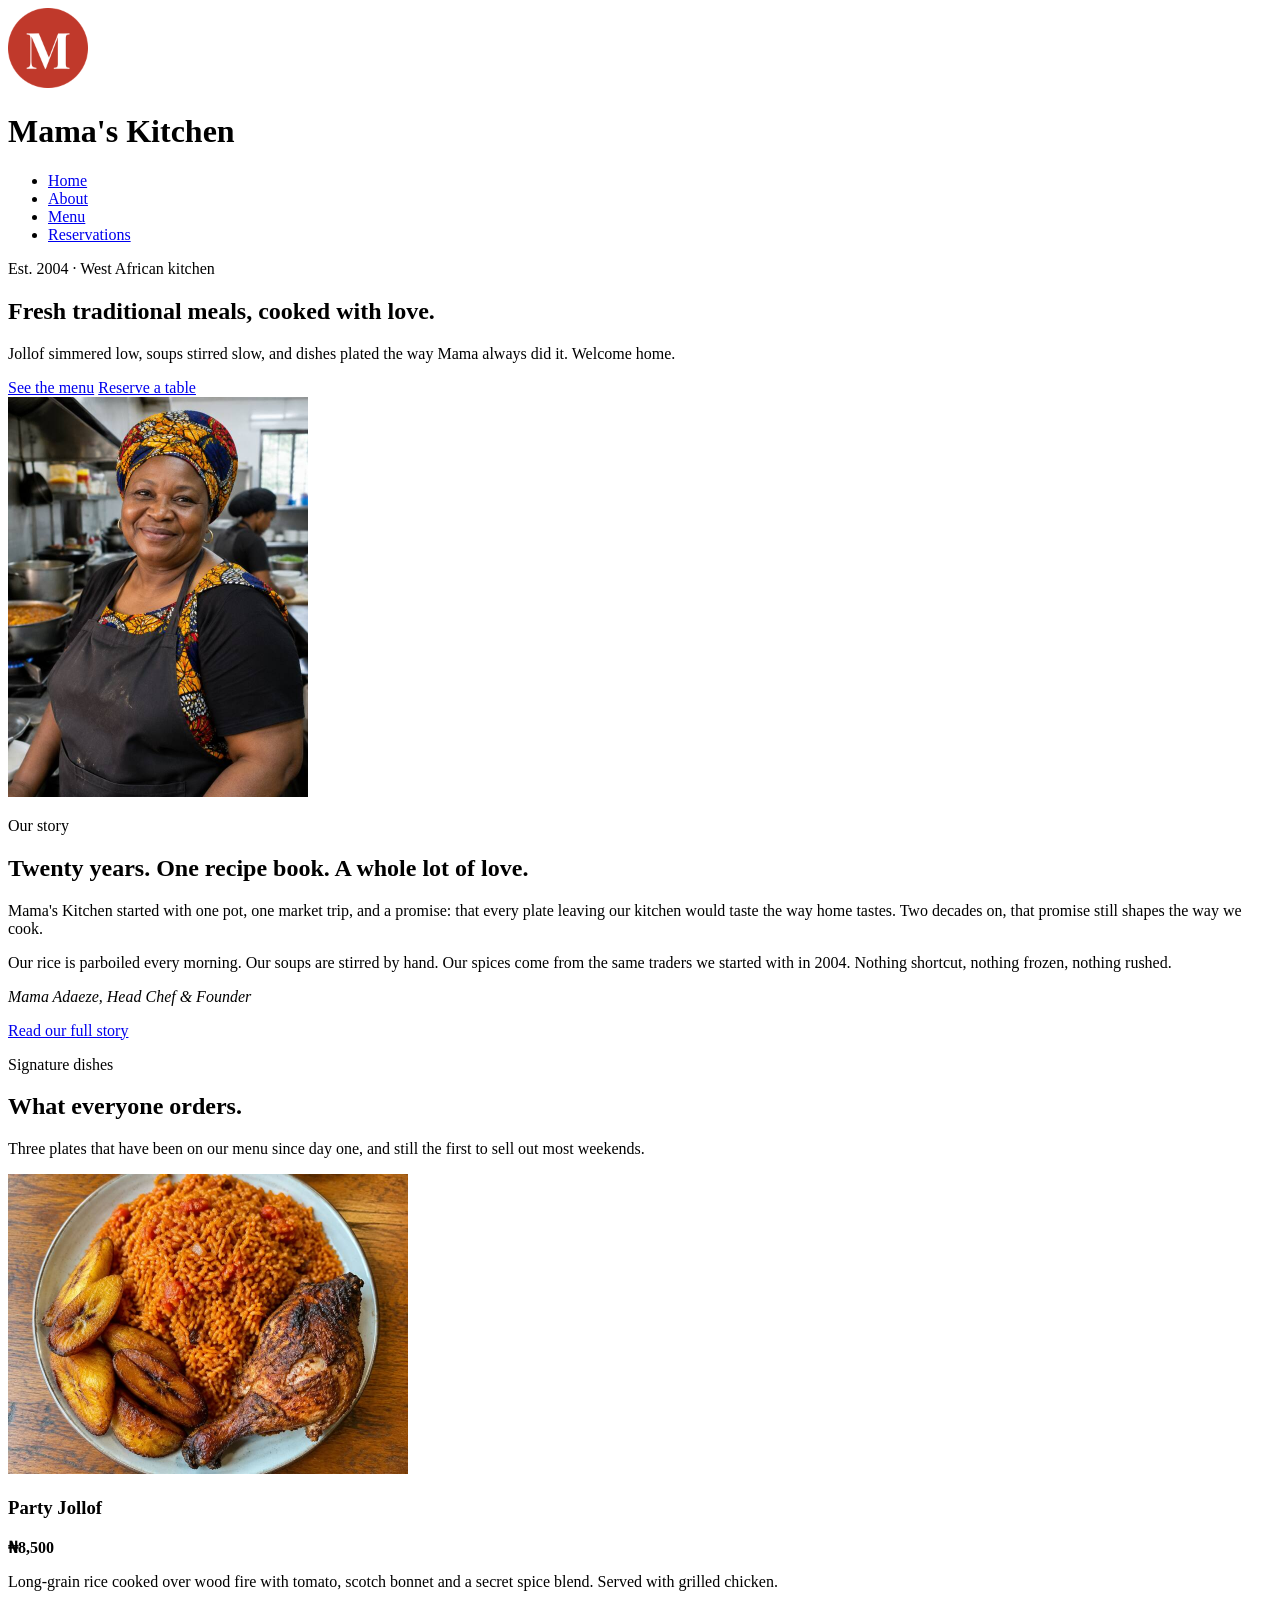
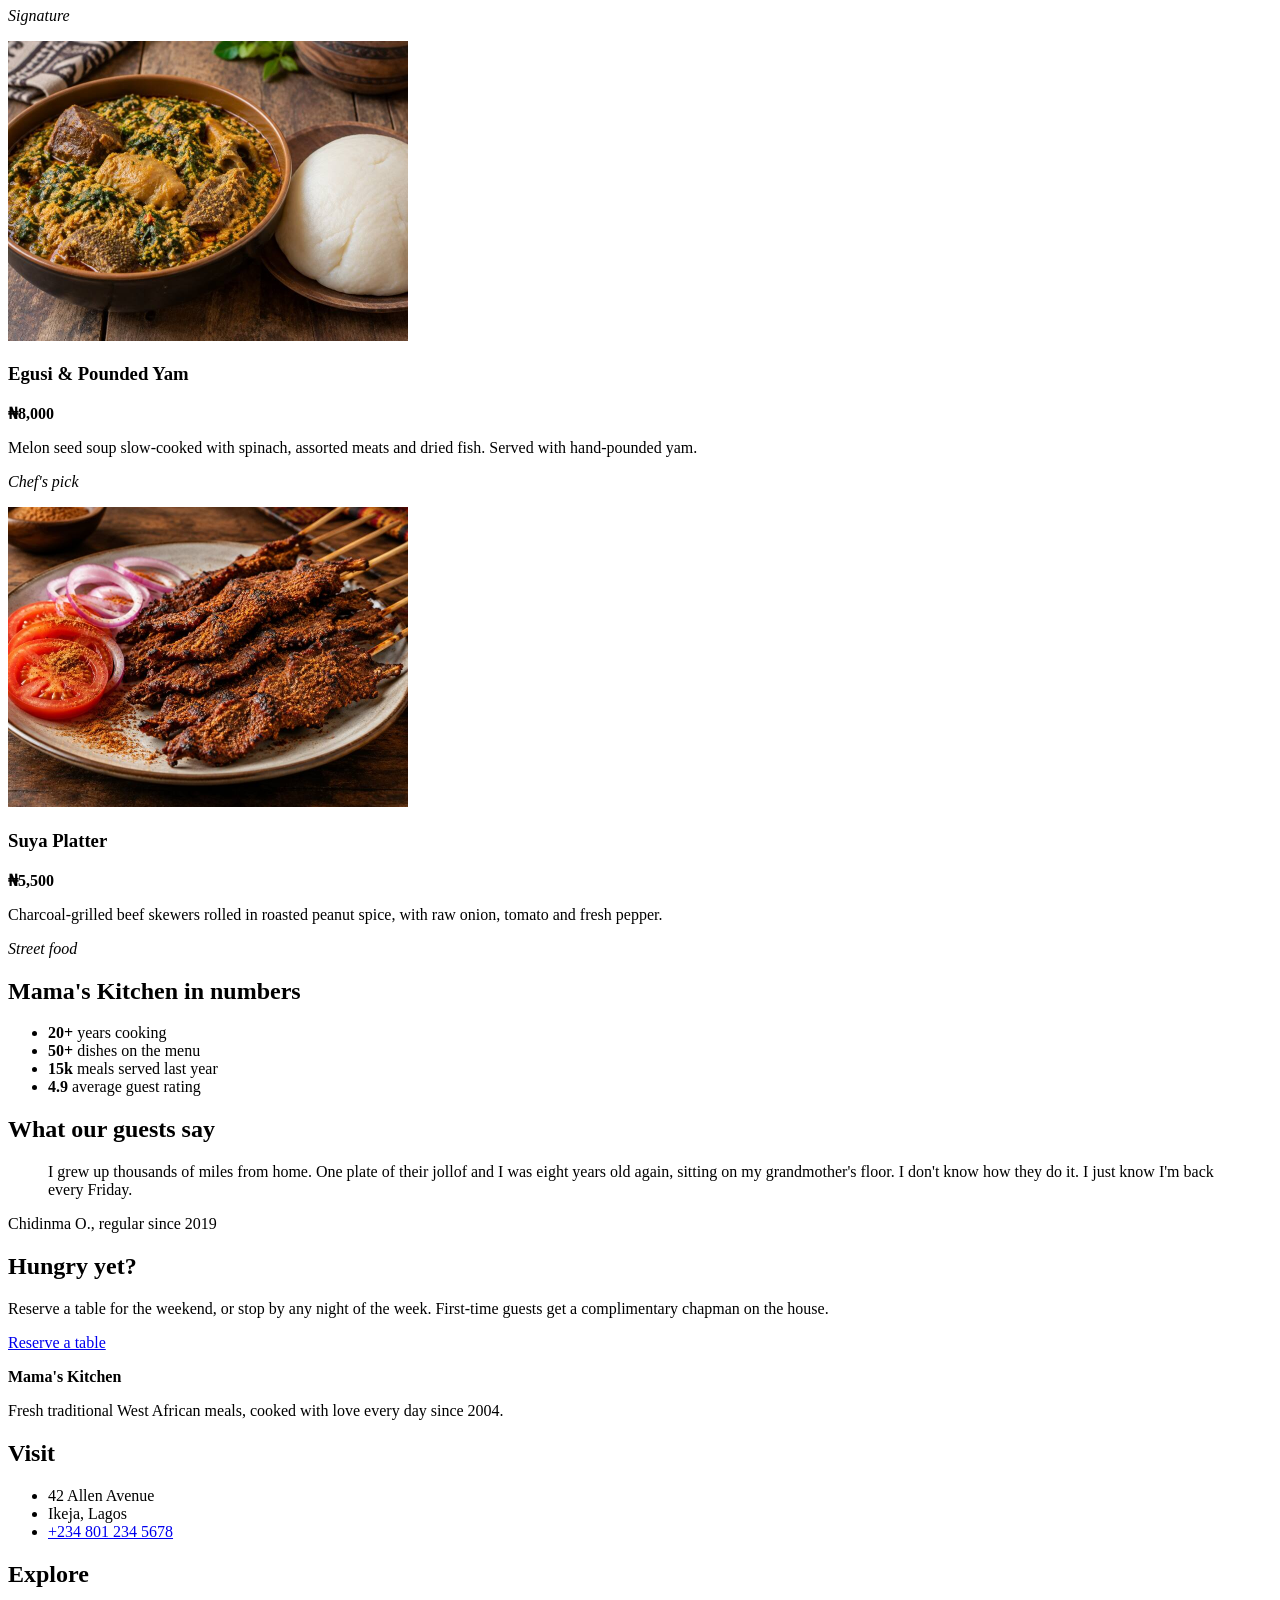
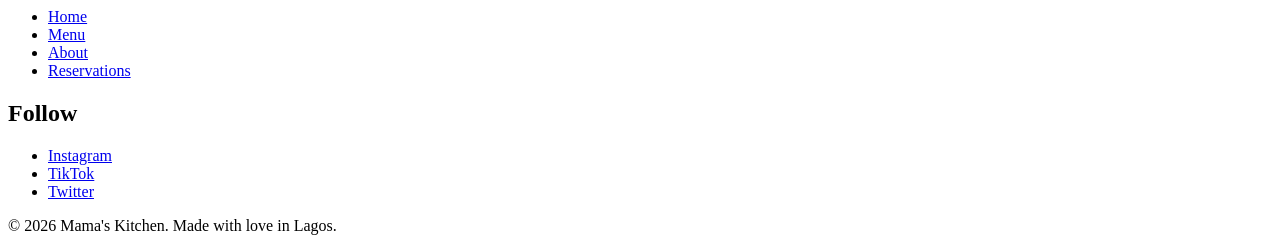
==== index.html @ 7619a009 "Initial commit" ====
<!DOCTYPE html>
<html lang="en">
  <head>
    <meta charset="UTF-8">
    <meta name="viewport" content="width=device-width, initial-scale=1.0">
    <title>Mama's Kitchen | Fresh traditional meals in Ikeja</title>
  </head>
  <body>
    <header>
      <img src="images/logo.png" alt="Mama's Kitchen logo" width="80" height="80">
      <h1>Mama's Kitchen</h1>
      <nav>
        <ul>
          <li><a href="index.html">Home</a></li>
          <li><a href="about.html">About</a></li>
          <li><a href="menu.html">Menu</a></li>
          <li><a href="reservations.html">Reservations</a></li>
        </ul>
      </nav>
    </header>

    <main>
      <section>
        <p>Est. 2004 · West African kitchen</p>
        <h2>Fresh traditional meals, cooked with love.</h2>
        <p>Jollof simmered low, soups stirred slow, and dishes plated the way Mama always did it. Welcome home.</p>
        <a href="menu.html">See the menu</a>
        <a href="reservations.html">Reserve a table</a>
      </section>

      <section>
        <img src="images/mama.jpg" alt="Mama Adaeze, head chef and founder of Mama's Kitchen" width="300" height="400">
        <p>Our story</p>
        <h2>Twenty years. One recipe book. A whole lot of love.</h2>
        <p>Mama's Kitchen started with one pot, one market trip, and a promise: that every plate leaving our kitchen would taste the way home tastes. Two decades on, that promise still shapes the way we cook.</p>
        <p>Our rice is parboiled every morning. Our soups are stirred by hand. Our spices come from the same traders we started with in 2004. Nothing shortcut, nothing frozen, nothing rushed.</p>
        <p><em>Mama Adaeze, Head Chef &amp; Founder</em></p>
        <a href="about.html">Read our full story</a>
      </section>

      <section>
        <p>Signature dishes</p>
        <h2>What everyone orders.</h2>
        <p>Three plates that have been on our menu since day one, and still the first to sell out most weekends.</p>
        <div>
          <img src="images/jollof.jpg" alt="A plate of party jollof rice with fried plantain and grilled chicken" width="400" height="300" loading="lazy">
          <h3>Party Jollof</h3>
          <p><strong>₦8,500</strong></p>
          <p>Long-grain rice cooked over wood fire with tomato, scotch bonnet and a secret spice blend. Served with grilled chicken.</p>
          <p><em>Signature</em></p>
        </div>
        <div>
          <img src="images/egusi.jpg" alt="A bowl of egusi soup with pounded yam" width="400" height="300" loading="lazy">
          <h3>Egusi &amp; Pounded Yam</h3>
          <p><strong>₦8,000</strong></p>
          <p>Melon seed soup slow-cooked with spinach, assorted meats and dried fish. Served with hand-pounded yam.</p>
          <p><em>Chef's pick</em></p>
        </div>
        <div>
          <img src="images/suya.jpg" alt="Spicy beef suya skewers with sliced onion and tomato" width="400" height="300" loading="lazy">
          <h3>Suya Platter</h3>
          <p><strong>₦5,500</strong></p>
          <p>Charcoal-grilled beef skewers rolled in roasted peanut spice, with raw onion, tomato and fresh pepper.</p>
          <p><em>Street food</em></p>
        </div>
      </section>

      <section>
        <h2>Mama's Kitchen in numbers</h2>
        <ul>
          <li><strong>20+</strong> years cooking</li>
          <li><strong>50+</strong> dishes on the menu</li>
          <li><strong>15k</strong> meals served last year</li>
          <li><strong>4.9</strong> average guest rating</li>
        </ul>
      </section>

      <section>
        <h2>What our guests say</h2>
        <blockquote>
          <p>I grew up thousands of miles from home. One plate of their jollof and I was eight years old again, sitting on my grandmother's floor. I don't know how they do it. I just know I'm back every Friday.</p>
        </blockquote>
        <p>Chidinma O., regular since 2019</p>
      </section>

      <section>
        <h2>Hungry yet?</h2>
        <p>Reserve a table for the weekend, or stop by any night of the week. First-time guests get a complimentary chapman on the house.</p>
        <a href="reservations.html">Reserve a table</a>
      </section>
    </main>

    <footer>
      <p><strong>Mama's Kitchen</strong></p>
      <p>Fresh traditional West African meals, cooked with love every day since 2004.</p>

      <h2>Visit</h2>
      <ul>
        <li>42 Allen Avenue</li>
        <li>Ikeja, Lagos</li>
        <li><a href="tel:+2348012345678">+234 801 234 5678</a></li>
      </ul>

      <h2>Explore</h2>
      <ul>
        <li><a href="index.html">Home</a></li>
        <li><a href="menu.html">Menu</a></li>
        <li><a href="about.html">About</a></li>
        <li><a href="reservations.html">Reservations</a></li>
      </ul>

      <h2>Follow</h2>
      <ul>
        <li><a href="https://instagram.com">Instagram</a></li>
        <li><a href="https://tiktok.com">TikTok</a></li>
        <li><a href="https://x.com">Twitter</a></li>
      </ul>

      <p>© 2026 Mama's Kitchen. Made with love in Lagos.</p>
    </footer>
  </body>
</html>
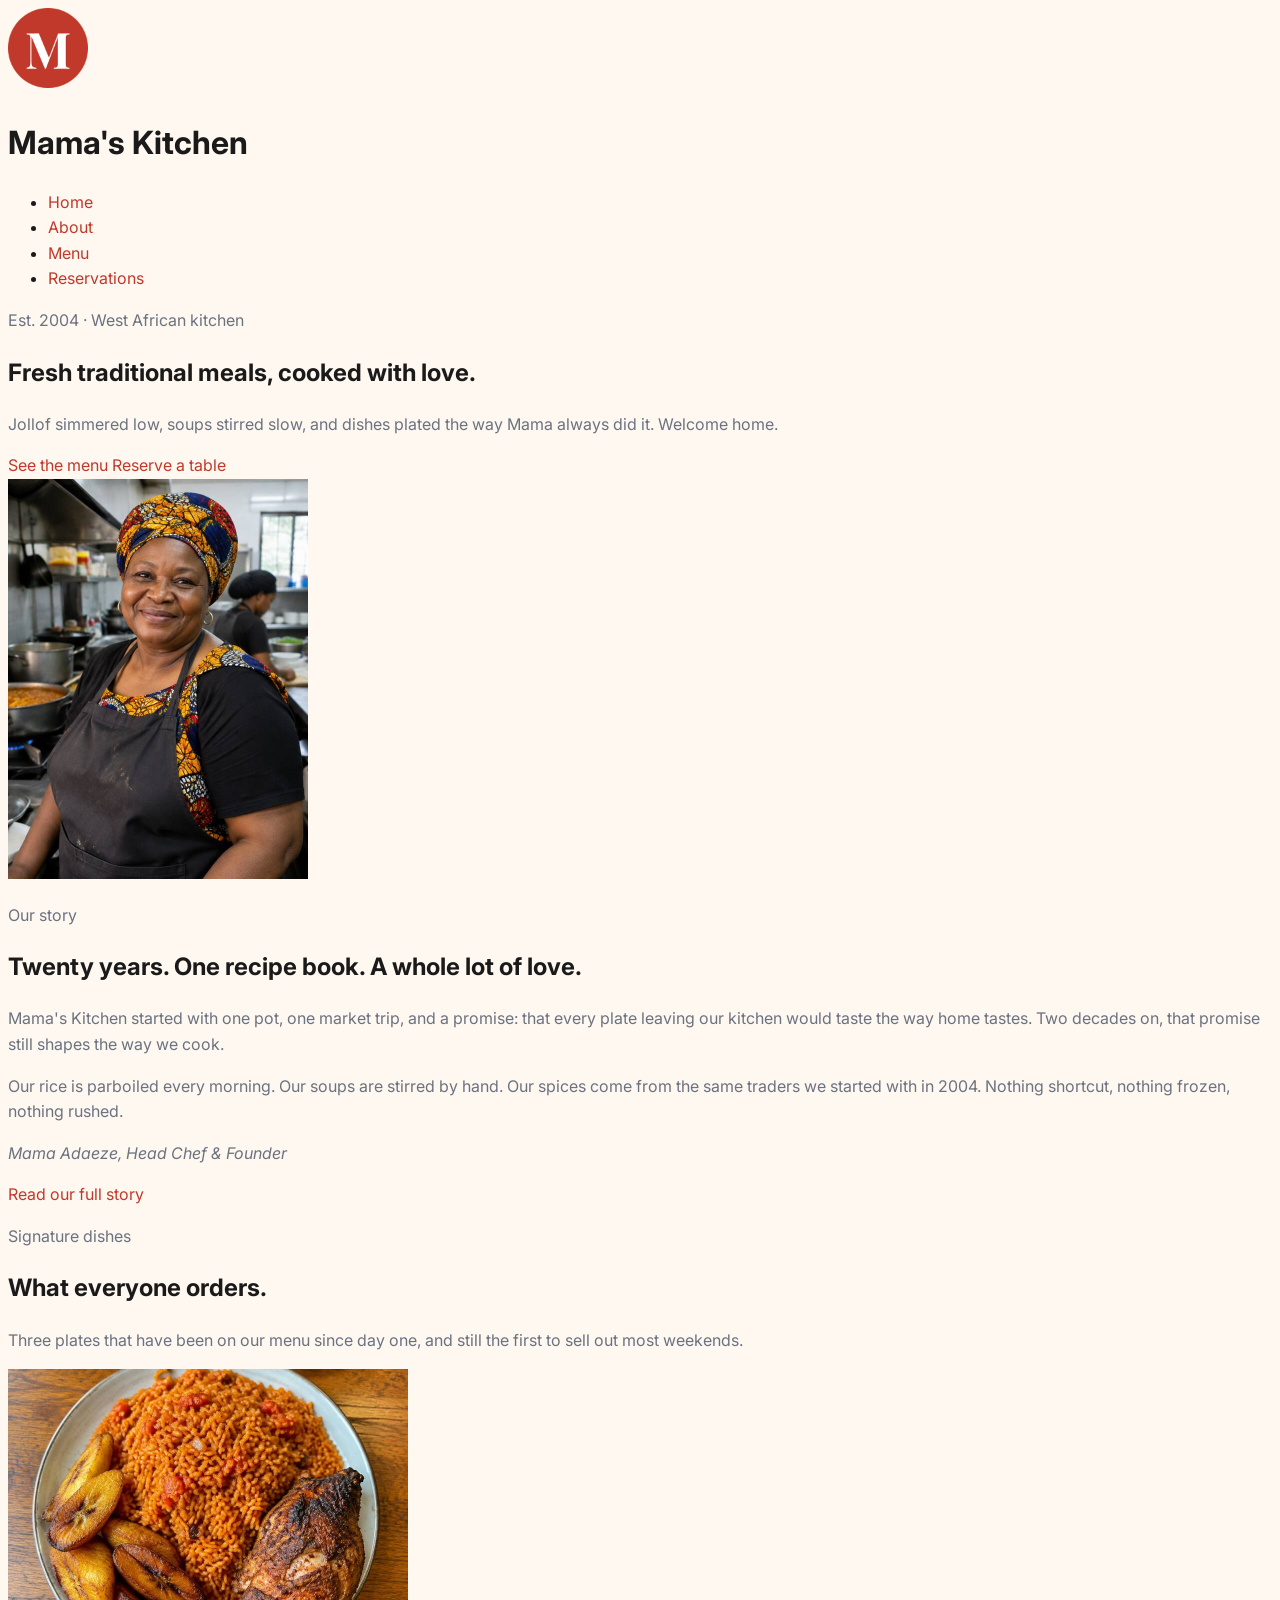
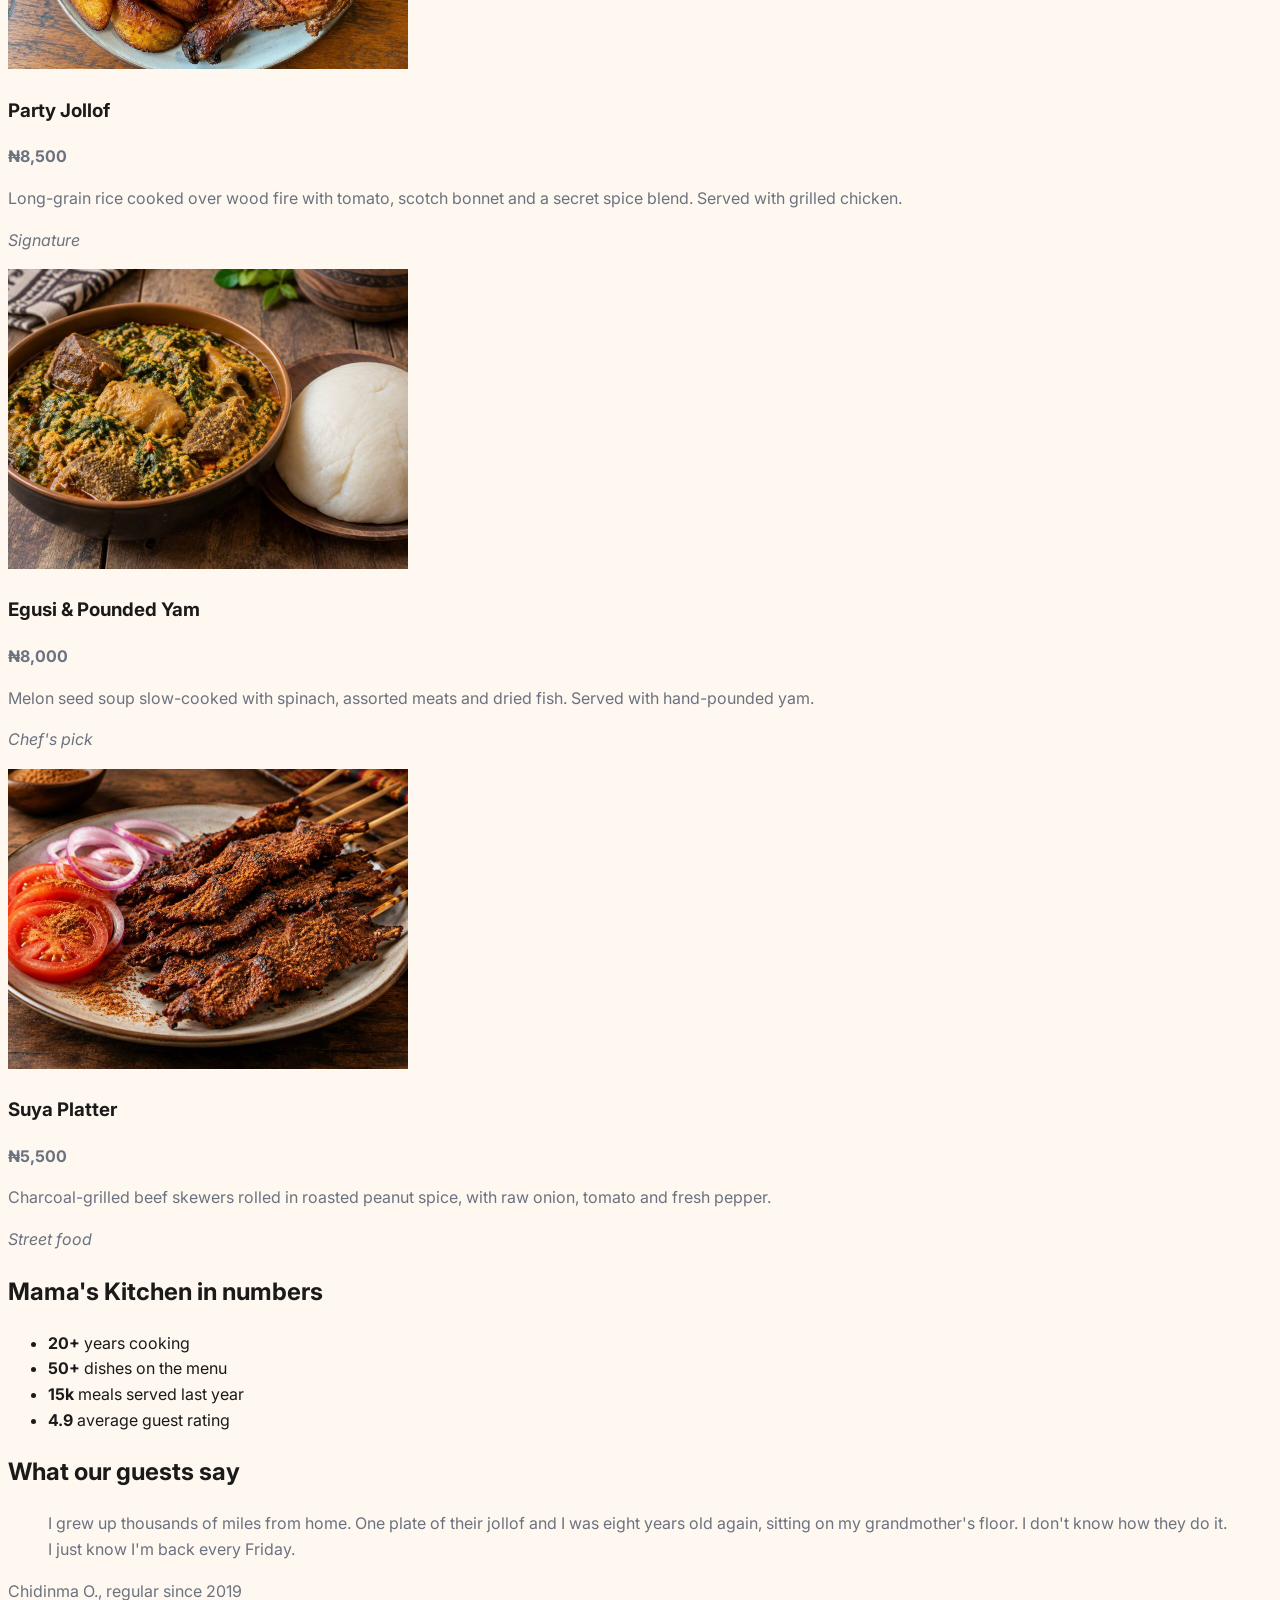
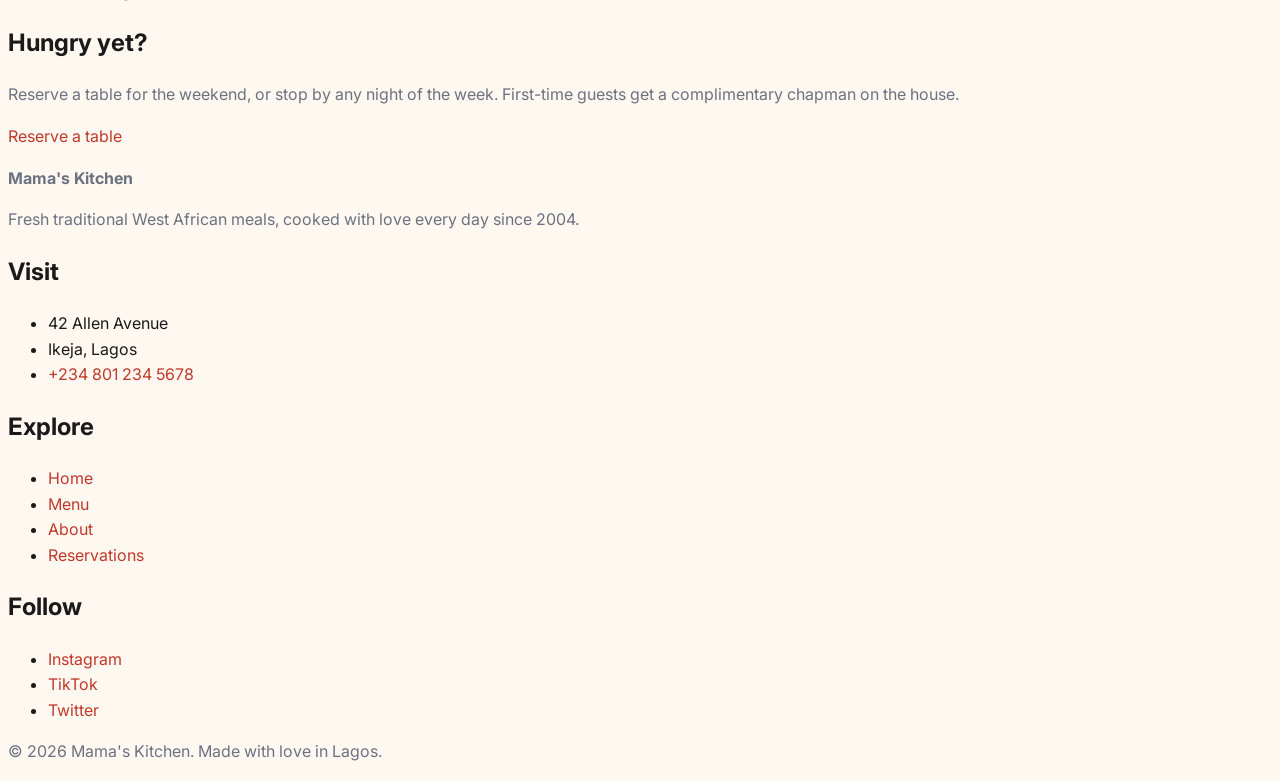
==== commit feecfeab: "my first commit" ====
--- a/index.html
+++ b/index.html
@@ -3,7 +3,13 @@
   <head>
     <meta charset="UTF-8">
     <meta name="viewport" content="width=device-width, initial-scale=1.0">
-    <title>Mama's Kitchen | Fresh traditional meals in Ikeja</title>
+
+    <link rel="preconnect" href="https://fonts.googleapis.com">
+<link rel="preconnect" href="https://fonts.gstatic.com" crossorigin>
+<link href="https://fonts.googleapis.com/css2?family=Inter:ital,opsz,wght@0,14..32,100..900;1,14..32,100..900&family=Playfair+Display:ital,wght@0,400..900;1,400..900&display=swap" rel="stylesheet">
+    
+<title>Mama's Kitchen | Fresh traditional meals in Ikeja</title>
+    <link rel="stylesheet" href="style.css">
   </head>
   <body>
     <header>
@@ -21,42 +27,42 @@
 
     <main>
       <section>
-        <p>Est. 2004 · West African kitchen</p>
+        <p class="eyebrow">Est. 2004 · West African kitchen</p>
         <h2>Fresh traditional meals, cooked with love.</h2>
         <p>Jollof simmered low, soups stirred slow, and dishes plated the way Mama always did it. Welcome home.</p>
-        <a href="menu.html">See the menu</a>
-        <a href="reservations.html">Reserve a table</a>
+        <a class="btn" href="menu.html">See the menu</a>
+        <a class="btn" href="reservations.html">Reserve a table</a>
       </section>
 
       <section>
         <img src="images/mama.jpg" alt="Mama Adaeze, head chef and founder of Mama's Kitchen" width="300" height="400">
-        <p>Our story</p>
+        <p class="eyebrow">Our story</p>
         <h2>Twenty years. One recipe book. A whole lot of love.</h2>
         <p>Mama's Kitchen started with one pot, one market trip, and a promise: that every plate leaving our kitchen would taste the way home tastes. Two decades on, that promise still shapes the way we cook.</p>
         <p>Our rice is parboiled every morning. Our soups are stirred by hand. Our spices come from the same traders we started with in 2004. Nothing shortcut, nothing frozen, nothing rushed.</p>
         <p><em>Mama Adaeze, Head Chef &amp; Founder</em></p>
-        <a href="about.html">Read our full story</a>
+        <a class="btn" href="about.html">Read our full story</a>
       </section>
 
       <section>
-        <p>Signature dishes</p>
+        <p class="eyebrow">Signature dishes</p>
         <h2>What everyone orders.</h2>
         <p>Three plates that have been on our menu since day one, and still the first to sell out most weekends.</p>
-        <div>
+        <div class="dish">
           <img src="images/jollof.jpg" alt="A plate of party jollof rice with fried plantain and grilled chicken" width="400" height="300" loading="lazy">
           <h3>Party Jollof</h3>
           <p><strong>₦8,500</strong></p>
           <p>Long-grain rice cooked over wood fire with tomato, scotch bonnet and a secret spice blend. Served with grilled chicken.</p>
           <p><em>Signature</em></p>
         </div>
-        <div>
+        <div class="dish">
           <img src="images/egusi.jpg" alt="A bowl of egusi soup with pounded yam" width="400" height="300" loading="lazy">
           <h3>Egusi &amp; Pounded Yam</h3>
           <p><strong>₦8,000</strong></p>
           <p>Melon seed soup slow-cooked with spinach, assorted meats and dried fish. Served with hand-pounded yam.</p>
           <p><em>Chef's pick</em></p>
         </div>
-        <div>
+        <div class="dish">
           <img src="images/suya.jpg" alt="Spicy beef suya skewers with sliced onion and tomato" width="400" height="300" loading="lazy">
           <h3>Suya Platter</h3>
           <p><strong>₦5,500</strong></p>
@@ -86,7 +92,7 @@
       <section>
         <h2>Hungry yet?</h2>
         <p>Reserve a table for the weekend, or stop by any night of the week. First-time guests get a complimentary chapman on the house.</p>
-        <a href="reservations.html">Reserve a table</a>
+        <a class="btn" href="reservations.html">Reserve a table</a>
       </section>
     </main>
 
--- a/style.css
+++ b/style.css
@@ -0,0 +1,22 @@
+body {
+    background-color: #fff8f0;
+    color: #1a1a1a;
+    font-family: 'Inter', Arial, Arial, sans-serif;
+    font-size: 1rem;
+    line-height: 1.6;
+}
+
+h1,
+h2,
+h3,
+h4 {
+    font-family: "inter", Arial, sans-serif;
+}
+p {
+    color: #6b7280;
+}   
+
+a {
+    color: #c0392b;
+    text-decoration: none;
+}
